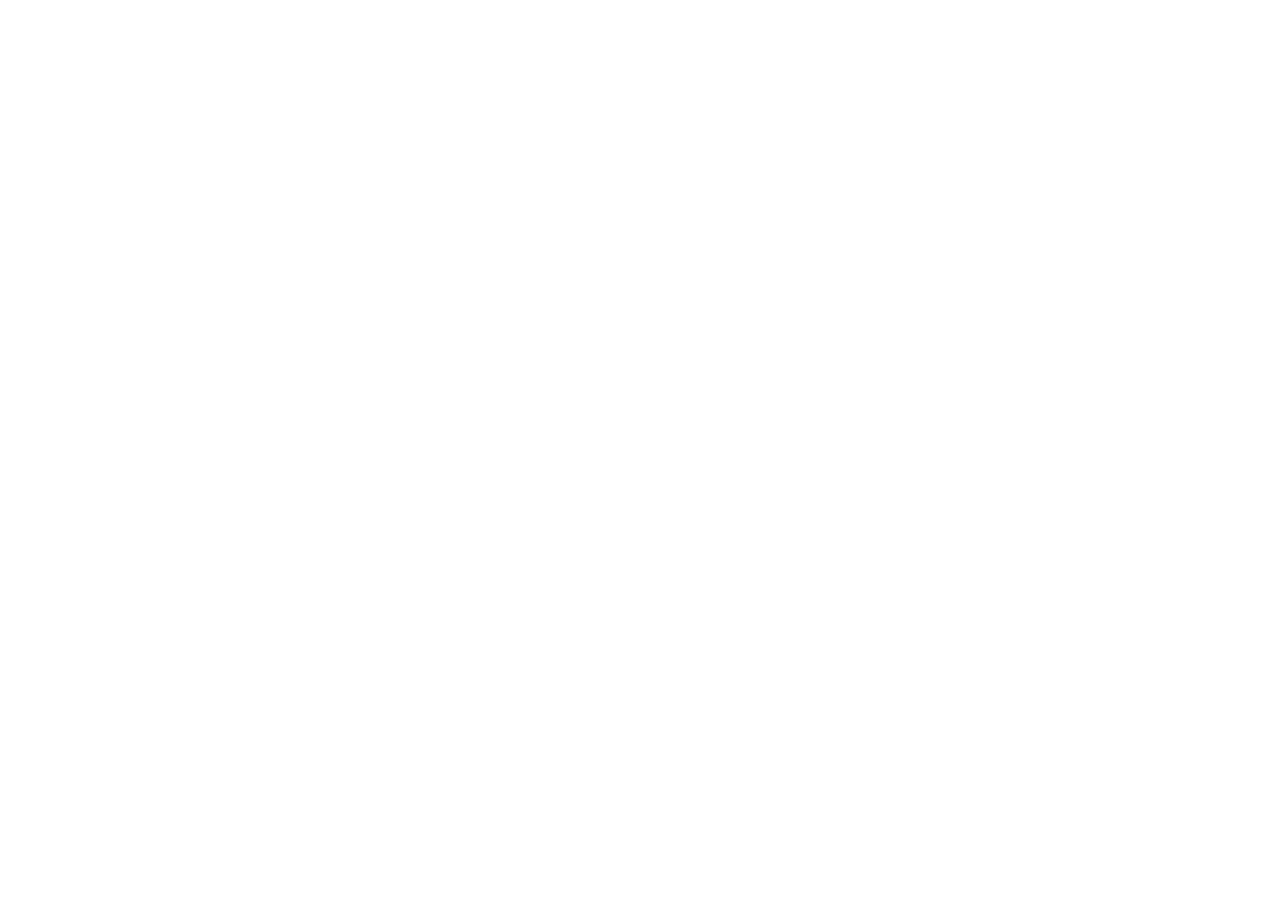
==== login.html @ 6787983a "第一次" ====
<!DOCTYPE html>
<html lang="en">

<head>
    <meta charset="UTF-8">
    <meta name="viewport" content="width=device-width, initial-scale=1.0">
    <title>大事件登录</title>
</head>

<body>

</body>

</html>
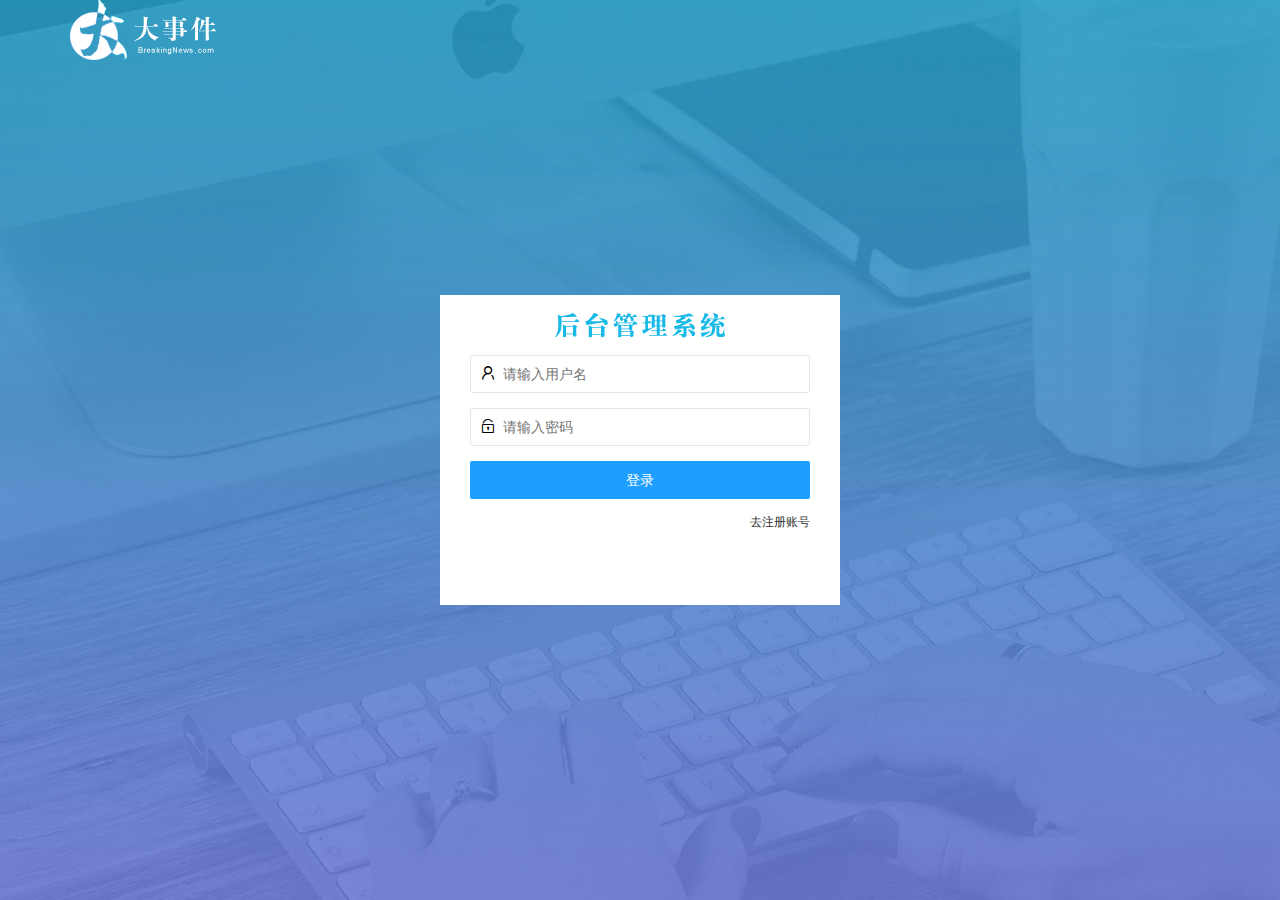
==== commit 17d4b76e: "完成登录注册" ====
--- a/login.html
+++ b/login.html
@@ -4,11 +4,102 @@
 <head>
     <meta charset="UTF-8">
     <meta name="viewport" content="width=device-width, initial-scale=1.0">
-    <title>大事件登录</title>
+    <title>大事件-登录</title>
+    <!-- 导入layui样式 -->
+    <link rel="stylesheet" href="/assets/lib/layui/css/layui.css">
+    <!-- 导入自己的css -->
+    <link rel="stylesheet" href="/assets/css/login.css">
+
 </head>
 
 <body>
+    <!-- 头部logo -->
+    <div class="layui-main">
+        <img src="/assets/images/logo.png" alt="">
+    </div>
 
+    <!-- 登录注册区域 -->
+    <div class="loginAndRegBox">
+
+        <!-- 放入头部背景图 后台管理系统 -->
+        <div class="title-box"></div>
+
+        <!-- 登录 -->
+        <div class="login-box">
+            <!-- 登录表单 -->
+            <form class="layui-form" id="form_login">
+                <!-- 用户名 -->
+                <div class="layui-form-item">
+                    <i class="layui-icon layui-icon-username"></i>
+                    <input type="text" name="username" required lay-verify="required" placeholder="请输入用户名"
+                        autocomplete="off" class="layui-input">
+                </div>
+                <!-- 密码 -->
+                <div class="layui-form-item">
+                    <i class="layui-icon layui-icon-password"></i>
+                    <input type="password" name="password" required lay-verify="required|pwd" placeholder="请输入密码"
+                        autocomplete="off" class="layui-input">
+                </div>
+                <!-- 登录按钮 -->
+                <div class="layui-form-item">
+                    <button class="layui-btn layui-btn-fluid  layui-btn-normal" lay-submit
+                        lay-filter="formDemo">登录</button>
+                </div>
+                <!-- 去注册超链接 -->
+                <div class="layui-form-item links">
+                    <a href="javascript:;" id="link_reg">去注册账号</a>
+                </div>
+            </form>
+            <!-- 登录表单end -->
+
+        </div>
+
+
+        <!-- 注册 -->
+        <div class="reg-box">
+            <!-- 注册表单 -->
+            <form class="layui-form" id="form_reg">
+                <!-- 用户名 -->
+                <div class="layui-form-item">
+                    <i class="layui-icon layui-icon-username"></i>
+                    <input type="text" name="username" required lay-verify="required" placeholder="请输入用户名"
+                        autocomplete="off" class="layui-input">
+                </div>
+                <!-- 密码 -->
+                <div class="layui-form-item">
+                    <i class="layui-icon layui-icon-password"></i>
+                    <input type="password" name="password" required lay-verify="required|pwd" placeholder="请输入密码"
+                        autocomplete="off" class="layui-input">
+                </div>
+                <!-- 确认密码 -->
+                <div class="layui-form-item">
+                    <i class="layui-icon layui-icon-password"></i>
+                    <input type="password" name="repassword" required lay-verify="required|pwd|repwd"
+                        placeholder="请再次输入密码" autocomplete="off" class="layui-input">
+                </div>
+                <!-- 注册按钮 -->
+                <div class="layui-form-item">
+                    <button class="layui-btn layui-btn-fluid  layui-btn-normal" lay-submit
+                        lay-filter="formDemo">注册</button>
+                </div>
+                <!-- 去登录超链接 -->
+                <div class="layui-form-item links">
+                    <a href="javascript:;" id="link_login">去登陆</a>
+
+                </div>
+            </form>
+            <!-- 注册表单end -->
+        </div>
+
+    </div>
+
+
+
+
+    <script src="/assets/lib/layui/layui.all.js"></script>
+    <script src="/assets/lib/jquery.js"></script>
+    <script src="/assets/js/baseAPI.js"></script>
+    <script src="/assets/js/login.js"></script>
 </body>
 
 </html>--- a/assets/lib/layui/css/layui.css
+++ b/assets/lib/layui/css/layui.css
@@ -0,0 +1,2 @@
+/** layui-v2.5.5 MIT License By https://www.layui.com */
+ .layui-inline,img{display:inline-block;vertical-align:middle}h1,h2,h3,h4,h5,h6{font-weight:400}.layui-edge,.layui-header,.layui-inline,.layui-main{position:relative}.layui-body,.layui-edge,.layui-elip{overflow:hidden}.layui-btn,.layui-edge,.layui-inline,img{vertical-align:middle}.layui-btn,.layui-disabled,.layui-icon,.layui-unselect{-moz-user-select:none;-webkit-user-select:none;-ms-user-select:none}.layui-elip,.layui-form-checkbox span,.layui-form-pane .layui-form-label{text-overflow:ellipsis;white-space:nowrap}.layui-breadcrumb,.layui-tree-btnGroup{visibility:hidden}blockquote,body,button,dd,div,dl,dt,form,h1,h2,h3,h4,h5,h6,input,li,ol,p,pre,td,textarea,th,ul{margin:0;padding:0;-webkit-tap-highlight-color:rgba(0,0,0,0)}a:active,a:hover{outline:0}img{border:none}li{list-style:none}table{border-collapse:collapse;border-spacing:0}h4,h5,h6{font-size:100%}button,input,optgroup,option,select,textarea{font-family:inherit;font-size:inherit;font-style:inherit;font-weight:inherit;outline:0}pre{white-space:pre-wrap;white-space:-moz-pre-wrap;white-space:-pre-wrap;white-space:-o-pre-wrap;word-wrap:break-word}body{line-height:24px;font:14px Helvetica Neue,Helvetica,PingFang SC,Tahoma,Arial,sans-serif}hr{height:1px;margin:10px 0;border:0;clear:both}a{color:#333;text-decoration:none}a:hover{color:#777}a cite{font-style:normal;*cursor:pointer}.layui-border-box,.layui-border-box *{box-sizing:border-box}.layui-box,.layui-box *{box-sizing:content-box}.layui-clear{clear:both;*zoom:1}.layui-clear:after{content:'\20';clear:both;*zoom:1;display:block;height:0}.layui-inline{*display:inline;*zoom:1}.layui-edge{display:inline-block;width:0;height:0;border-width:6px;border-style:dashed;border-color:transparent}.layui-edge-top{top:-4px;border-bottom-color:#999;border-bottom-style:solid}.layui-edge-right{border-left-color:#999;border-left-style:solid}.layui-edge-bottom{top:2px;border-top-color:#999;border-top-style:solid}.layui-edge-left{border-right-color:#999;border-right-style:solid}.layui-disabled,.layui-disabled:hover{color:#d2d2d2!important;cursor:not-allowed!important}.layui-circle{border-radius:100%}.layui-show{display:block!important}.layui-hide{display:none!important}@font-face{font-family:layui-icon;src:url(../font/iconfont.eot?v=250);src:url(../font/iconfont.eot?v=250#iefix) format('embedded-opentype'),url(../font/iconfont.woff2?v=250) format('woff2'),url(../font/iconfont.woff?v=250) format('woff'),url(../font/iconfont.ttf?v=250) format('truetype'),url(../font/iconfont.svg?v=250#layui-icon) format('svg')}.layui-icon{font-family:layui-icon!important;font-size:16px;font-style:normal;-webkit-font-smoothing:antialiased;-moz-osx-font-smoothing:grayscale}.layui-icon-reply-fill:before{content:"\e611"}.layui-icon-set-fill:before{content:"\e614"}.layui-icon-menu-fill:before{content:"\e60f"}.layui-icon-search:before{content:"\e615"}.layui-icon-share:before{content:"\e641"}.layui-icon-set-sm:before{content:"\e620"}.layui-icon-engine:before{content:"\e628"}.layui-icon-close:before{content:"\1006"}.layui-icon-close-fill:before{content:"\1007"}.layui-icon-chart-screen:before{content:"\e629"}.layui-icon-star:before{content:"\e600"}.layui-icon-circle-dot:before{content:"\e617"}.layui-icon-chat:before{content:"\e606"}.layui-icon-release:before{content:"\e609"}.layui-icon-list:before{content:"\e60a"}.layui-icon-chart:before{content:"\e62c"}.layui-icon-ok-circle:before{content:"\1005"}.layui-icon-layim-theme:before{content:"\e61b"}.layui-icon-table:before{content:"\e62d"}.layui-icon-right:before{content:"\e602"}.layui-icon-left:before{content:"\e603"}.layui-icon-cart-simple:before{content:"\e698"}.layui-icon-face-cry:before{content:"\e69c"}.layui-icon-face-smile:before{content:"\e6af"}.layui-icon-survey:before{content:"\e6b2"}.layui-icon-tree:before{content:"\e62e"}.layui-icon-upload-circle:before{content:"\e62f"}.layui-icon-add-circle:before{content:"\e61f"}.layui-icon-download-circle:before{content:"\e601"}.layui-icon-templeate-1:before{content:"\e630"}.layui-icon-util:before{content:"\e631"}.layui-icon-face-surprised:before{content:"\e664"}.layui-icon-edit:before{content:"\e642"}.layui-icon-speaker:before{content:"\e645"}.layui-icon-down:before{content:"\e61a"}.layui-icon-file:before{content:"\e621"}.layui-icon-layouts:before{content:"\e632"}.layui-icon-rate-half:before{content:"\e6c9"}.layui-icon-add-circle-fine:before{content:"\e608"}.layui-icon-prev-circle:before{content:"\e633"}.layui-icon-read:before{content:"\e705"}.layui-icon-404:before{content:"\e61c"}.layui-icon-carousel:before{content:"\e634"}.layui-icon-help:before{content:"\e607"}.layui-icon-code-circle:before{content:"\e635"}.layui-icon-water:before{content:"\e636"}.layui-icon-username:before{content:"\e66f"}.layui-icon-find-fill:before{content:"\e670"}.layui-icon-about:before{content:"\e60b"}.layui-icon-location:before{content:"\e715"}.layui-icon-up:before{content:"\e619"}.layui-icon-pause:before{content:"\e651"}.layui-icon-date:before{content:"\e637"}.layui-icon-layim-uploadfile:before{content:"\e61d"}.layui-icon-delete:before{content:"\e640"}.layui-icon-play:before{content:"\e652"}.layui-icon-top:before{content:"\e604"}.layui-icon-friends:before{content:"\e612"}.layui-icon-refresh-3:before{content:"\e9aa"}.layui-icon-ok:before{content:"\e605"}.layui-icon-layer:before{content:"\e638"}.layui-icon-face-smile-fine:before{content:"\e60c"}.layui-icon-dollar:before{content:"\e659"}.layui-icon-group:before{content:"\e613"}.layui-icon-layim-download:before{content:"\e61e"}.layui-icon-picture-fine:before{content:"\e60d"}.layui-icon-link:before{content:"\e64c"}.layui-icon-diamond:before{content:"\e735"}.layui-icon-log:before{content:"\e60e"}.layui-icon-rate-solid:before{content:"\e67a"}.layui-icon-fonts-del:before{content:"\e64f"}.layui-icon-unlink:before{content:"\e64d"}.layui-icon-fonts-clear:before{content:"\e639"}.layui-icon-triangle-r:before{content:"\e623"}.layui-icon-circle:before{content:"\e63f"}.layui-icon-radio:before{content:"\e643"}.layui-icon-align-center:before{content:"\e647"}.layui-icon-align-right:before{content:"\e648"}.layui-icon-align-left:before{content:"\e649"}.layui-icon-loading-1:before{content:"\e63e"}.layui-icon-return:before{content:"\e65c"}.layui-icon-fonts-strong:before{content:"\e62b"}.layui-icon-upload:before{content:"\e67c"}.layui-icon-dialogue:before{content:"\e63a"}.layui-icon-video:before{content:"\e6ed"}.layui-icon-headset:before{content:"\e6fc"}.layui-icon-cellphone-fine:before{content:"\e63b"}.layui-icon-add-1:before{content:"\e654"}.layui-icon-face-smile-b:before{content:"\e650"}.layui-icon-fonts-html:before{content:"\e64b"}.layui-icon-form:before{content:"\e63c"}.layui-icon-cart:before{content:"\e657"}.layui-icon-camera-fill:before{content:"\e65d"}.layui-icon-tabs:before{content:"\e62a"}.layui-icon-fonts-code:before{content:"\e64e"}.layui-icon-fire:before{content:"\e756"}.layui-icon-set:before{content:"\e716"}.layui-icon-fonts-u:before{content:"\e646"}.layui-icon-triangle-d:before{content:"\e625"}.layui-icon-tips:before{content:"\e702"}.layui-icon-picture:before{content:"\e64a"}.layui-icon-more-vertical:before{content:"\e671"}.layui-icon-flag:before{content:"\e66c"}.layui-icon-loading:before{content:"\e63d"}.layui-icon-fonts-i:before{content:"\e644"}.layui-icon-refresh-1:before{content:"\e666"}.layui-icon-rmb:before{content:"\e65e"}.layui-icon-home:before{content:"\e68e"}.layui-icon-user:before{content:"\e770"}.layui-icon-notice:before{content:"\e667"}.layui-icon-login-weibo:before{content:"\e675"}.layui-icon-voice:before{content:"\e688"}.layui-icon-upload-drag:before{content:"\e681"}.layui-icon-login-qq:before{content:"\e676"}.layui-icon-snowflake:before{content:"\e6b1"}.layui-icon-file-b:before{content:"\e655"}.layui-icon-template:before{content:"\e663"}.layui-icon-auz:before{content:"\e672"}.layui-icon-console:before{content:"\e665"}.layui-icon-app:before{content:"\e653"}.layui-icon-prev:before{content:"\e65a"}.layui-icon-website:before{content:"\e7ae"}.layui-icon-next:before{content:"\e65b"}.layui-icon-component:before{content:"\e857"}.layui-icon-more:before{content:"\e65f"}.layui-icon-login-wechat:before{content:"\e677"}.layui-icon-shrink-right:before{content:"\e668"}.layui-icon-spread-left:before{content:"\e66b"}.layui-icon-camera:before{content:"\e660"}.layui-icon-note:before{content:"\e66e"}.layui-icon-refresh:before{content:"\e669"}.layui-icon-female:before{content:"\e661"}.layui-icon-male:before{content:"\e662"}.layui-icon-password:before{content:"\e673"}.layui-icon-senior:before{content:"\e674"}.layui-icon-theme:before{content:"\e66a"}.layui-icon-tread:before{content:"\e6c5"}.layui-icon-praise:before{content:"\e6c6"}.layui-icon-star-fill:before{content:"\e658"}.layui-icon-rate:before{content:"\e67b"}.layui-icon-template-1:before{content:"\e656"}.layui-icon-vercode:before{content:"\e679"}.layui-icon-cellphone:before{content:"\e678"}.layui-icon-screen-full:before{content:"\e622"}.layui-icon-screen-restore:before{content:"\e758"}.layui-icon-cols:before{content:"\e610"}.layui-icon-export:before{content:"\e67d"}.layui-icon-print:before{content:"\e66d"}.layui-icon-slider:before{content:"\e714"}.layui-icon-addition:before{content:"\e624"}.layui-icon-subtraction:before{content:"\e67e"}.layui-icon-service:before{content:"\e626"}.layui-icon-transfer:before{content:"\e691"}.layui-main{width:1140px;margin:0 auto}.layui-header{z-index:1000;height:60px}.layui-header a:hover{transition:all .5s;-webkit-transition:all .5s}.layui-side{position:fixed;left:0;top:0;bottom:0;z-index:999;width:200px;overflow-x:hidden}.layui-side-scroll{position:relative;width:220px;height:100%;overflow-x:hidden}.layui-body{position:absolute;left:200px;right:0;top:0;bottom:0;z-index:998;width:auto;overflow-y:auto;box-sizing:border-box}.layui-layout-body{overflow:hidden}.layui-layout-admin .layui-header{background-color:#23262E}.layui-layout-admin .layui-side{top:60px;width:200px;overflow-x:hidden}.layui-layout-admin .layui-body{position:fixed;top:60px;bottom:44px}.layui-layout-admin .layui-main{width:auto;margin:0 15px}.layui-layout-admin .layui-footer{position:fixed;left:200px;right:0;bottom:0;height:44px;line-height:44px;padding:0 15px;background-color:#eee}.layui-layout-admin .layui-logo{position:absolute;left:0;top:0;width:200px;height:100%;line-height:60px;text-align:center;color:#009688;font-size:16px}.layui-layout-admin .layui-header .layui-nav{background:0 0}.layui-layout-left{position:absolute!important;left:200px;top:0}.layui-layout-right{position:absolute!important;right:0;top:0}.layui-container{position:relative;margin:0 auto;padding:0 15px;box-sizing:border-box}.layui-fluid{position:relative;margin:0 auto;padding:0 15px}.layui-row:after,.layui-row:before{content:'';display:block;clear:both}.layui-col-lg1,.layui-col-lg10,.layui-col-lg11,.layui-col-lg12,.layui-col-lg2,.layui-col-lg3,.layui-col-lg4,.layui-col-lg5,.layui-col-lg6,.layui-col-lg7,.layui-col-lg8,.layui-col-lg9,.layui-col-md1,.layui-col-md10,.layui-col-md11,.layui-col-md12,.layui-col-md2,.layui-col-md3,.layui-col-md4,.layui-col-md5,.layui-col-md6,.layui-col-md7,.layui-col-md8,.layui-col-md9,.layui-col-sm1,.layui-col-sm10,.layui-col-sm11,.layui-col-sm12,.layui-col-sm2,.layui-col-sm3,.layui-col-sm4,.layui-col-sm5,.layui-col-sm6,.layui-col-sm7,.layui-col-sm8,.layui-col-sm9,.layui-col-xs1,.layui-col-xs10,.layui-col-xs11,.layui-col-xs12,.layui-col-xs2,.layui-col-xs3,.layui-col-xs4,.layui-col-xs5,.layui-col-xs6,.layui-col-xs7,.layui-col-xs8,.layui-col-xs9{position:relative;display:block;box-sizing:border-box}.layui-col-xs1,.layui-col-xs10,.layui-col-xs11,.layui-col-xs12,.layui-col-xs2,.layui-col-xs3,.layui-col-xs4,.layui-col-xs5,.layui-col-xs6,.layui-col-xs7,.layui-col-xs8,.layui-col-xs9{float:left}.layui-col-xs1{width:8.33333333%}.layui-col-xs2{width:16.66666667%}.layui-col-xs3{width:25%}.layui-col-xs4{width:33.33333333%}.layui-col-xs5{width:41.66666667%}.layui-col-xs6{width:50%}.layui-col-xs7{width:58.33333333%}.layui-col-xs8{width:66.66666667%}.layui-col-xs9{width:75%}.layui-col-xs10{width:83.33333333%}.layui-col-xs11{width:91.66666667%}.layui-col-xs12{width:100%}.layui-col-xs-offset1{margin-left:8.33333333%}.layui-col-xs-offset2{margin-left:16.66666667%}.layui-col-xs-offset3{margin-left:25%}.layui-col-xs-offset4{margin-left:33.33333333%}.layui-col-xs-offset5{margin-left:41.66666667%}.layui-col-xs-offset6{margin-left:50%}.layui-col-xs-offset7{margin-left:58.33333333%}.layui-col-xs-offset8{margin-left:66.66666667%}.layui-col-xs-offset9{margin-left:75%}.layui-col-xs-offset10{margin-left:83.33333333%}.layui-col-xs-offset11{margin-left:91.66666667%}.layui-col-xs-offset12{margin-left:100%}@media screen and (max-width:768px){.layui-hide-xs{display:none!important}.layui-show-xs-block{display:block!important}.layui-show-xs-inline{display:inline!important}.layui-show-xs-inline-block{display:inline-block!important}}@media screen and (min-width:768px){.layui-container{width:750px}.layui-hide-sm{display:none!important}.layui-show-sm-block{display:block!important}.layui-show-sm-inline{display:inline!important}.layui-show-sm-inline-block{display:inline-block!important}.layui-col-sm1,.layui-col-sm10,.layui-col-sm11,.layui-col-sm12,.layui-col-sm2,.layui-col-sm3,.layui-col-sm4,.layui-col-sm5,.layui-col-sm6,.layui-col-sm7,.layui-col-sm8,.layui-col-sm9{float:left}.layui-col-sm1{width:8.33333333%}.layui-col-sm2{width:16.66666667%}.layui-col-sm3{width:25%}.layui-col-sm4{width:33.33333333%}.layui-col-sm5{width:41.66666667%}.layui-col-sm6{width:50%}.layui-col-sm7{width:58.33333333%}.layui-col-sm8{width:66.66666667%}.layui-col-sm9{width:75%}.layui-col-sm10{width:83.33333333%}.layui-col-sm11{width:91.66666667%}.layui-col-sm12{width:100%}.layui-col-sm-offset1{margin-left:8.33333333%}.layui-col-sm-offset2{margin-left:16.66666667%}.layui-col-sm-offset3{margin-left:25%}.layui-col-sm-offset4{margin-left:33.33333333%}.layui-col-sm-offset5{margin-left:41.66666667%}.layui-col-sm-offset6{margin-left:50%}.layui-col-sm-offset7{margin-left:58.33333333%}.layui-col-sm-offset8{margin-left:66.66666667%}.layui-col-sm-offset9{margin-left:75%}.layui-col-sm-offset10{margin-left:83.33333333%}.layui-col-sm-offset11{margin-left:91.66666667%}.layui-col-sm-offset12{margin-left:100%}}@media screen and (min-width:992px){.layui-container{width:970px}.layui-hide-md{display:none!important}.layui-show-md-block{display:block!important}.layui-show-md-inline{display:inline!important}.layui-show-md-inline-block{display:inline-block!important}.layui-col-md1,.layui-col-md10,.layui-col-md11,.layui-col-md12,.layui-col-md2,.layui-col-md3,.layui-col-md4,.layui-col-md5,.layui-col-md6,.layui-col-md7,.layui-col-md8,.layui-col-md9{float:left}.layui-col-md1{width:8.33333333%}.layui-col-md2{width:16.66666667%}.layui-col-md3{width:25%}.layui-col-md4{width:33.33333333%}.layui-col-md5{width:41.66666667%}.layui-col-md6{width:50%}.layui-col-md7{width:58.33333333%}.layui-col-md8{width:66.66666667%}.layui-col-md9{width:75%}.layui-col-md10{width:83.33333333%}.layui-col-md11{width:91.66666667%}.layui-col-md12{width:100%}.layui-col-md-offset1{margin-left:8.33333333%}.layui-col-md-offset2{margin-left:16.66666667%}.layui-col-md-offset3{margin-left:25%}.layui-col-md-offset4{margin-left:33.33333333%}.layui-col-md-offset5{margin-left:41.66666667%}.layui-col-md-offset6{margin-left:50%}.layui-col-md-offset7{margin-left:58.33333333%}.layui-col-md-offset8{margin-left:66.66666667%}.layui-col-md-offset9{margin-left:75%}.layui-col-md-offset10{margin-left:83.33333333%}.layui-col-md-offset11{margin-left:91.66666667%}.layui-col-md-offset12{margin-left:100%}}@media screen and (min-width:1200px){.layui-container{width:1170px}.layui-hide-lg{display:none!important}.layui-show-lg-block{display:block!important}.layui-show-lg-inline{display:inline!important}.layui-show-lg-inline-block{display:inline-block!important}.layui-col-lg1,.layui-col-lg10,.layui-col-lg11,.layui-col-lg12,.layui-col-lg2,.layui-col-lg3,.layui-col-lg4,.layui-col-lg5,.layui-col-lg6,.layui-col-lg7,.layui-col-lg8,.layui-col-lg9{float:left}.layui-col-lg1{width:8.33333333%}.layui-col-lg2{width:16.66666667%}.layui-col-lg3{width:25%}.layui-col-lg4{width:33.33333333%}.layui-col-lg5{width:41.66666667%}.layui-col-lg6{width:50%}.layui-col-lg7{width:58.33333333%}.layui-col-lg8{width:66.66666667%}.layui-col-lg9{width:75%}.layui-col-lg10{width:83.33333333%}.layui-col-lg11{width:91.66666667%}.layui-col-lg12{width:100%}.layui-col-lg-offset1{margin-left:8.33333333%}.layui-col-lg-offset2{margin-left:16.66666667%}.layui-col-lg-offset3{margin-left:25%}.layui-col-lg-offset4{margin-left:33.33333333%}.layui-col-lg-offset5{margin-left:41.66666667%}.layui-col-lg-offset6{margin-left:50%}.layui-col-lg-offset7{margin-left:58.33333333%}.layui-col-lg-offset8{margin-left:66.66666667%}.layui-col-lg-offset9{margin-left:75%}.layui-col-lg-offset10{margin-left:83.33333333%}.layui-col-lg-offset11{margin-left:91.66666667%}.layui-col-lg-offset12{margin-left:100%}}.layui-col-space1{margin:-.5px}.layui-col-space1>*{padding:.5px}.layui-col-space3{margin:-1.5px}.layui-col-space3>*{padding:1.5px}.layui-col-space5{margin:-2.5px}.layui-col-space5>*{padding:2.5px}.layui-col-space8{margin:-3.5px}.layui-col-space8>*{padding:3.5px}.layui-col-space10{margin:-5px}.layui-col-space10>*{padding:5px}.layui-col-space12{margin:-6px}.layui-col-space12>*{padding:6px}.layui-col-space15{margin:-7.5px}.layui-col-space15>*{padding:7.5px}.layui-col-space18{margin:-9px}.layui-col-space18>*{padding:9px}.layui-col-space20{margin:-10px}.layui-col-space20>*{padding:10px}.layui-col-space22{margin:-11px}.layui-col-space22>*{padding:11px}.layui-col-space25{margin:-12.5px}.layui-col-space25>*{padding:12.5px}.layui-col-space30{margin:-15px}.layui-col-space30>*{padding:15px}.layui-btn,.layui-input,.layui-select,.layui-textarea,.layui-upload-button{outline:0;-webkit-appearance:none;transition:all .3s;-webkit-transition:all .3s;box-sizing:border-box}.layui-elem-quote{margin-bottom:10px;padding:15px;line-height:22px;border-left:5px solid #009688;border-radius:0 2px 2px 0;background-color:#f2f2f2}.layui-quote-nm{border-style:solid;border-width:1px 1px 1px 5px;background:0 0}.layui-elem-field{margin-bottom:10px;padding:0;border-width:1px;border-style:solid}.layui-elem-field legend{margin-left:20px;padding:0 10px;font-size:20px;font-weight:300}.layui-field-title{margin:10px 0 20px;border-width:1px 0 0}.layui-field-box{padding:10px 15px}.layui-field-title .layui-field-box{padding:10px 0}.layui-progress{position:relative;height:6px;border-radius:20px;background-color:#e2e2e2}.layui-progress-bar{position:absolute;left:0;top:0;width:0;max-width:100%;height:6px;border-radius:20px;text-align:right;background-color:#5FB878;transition:all .3s;-webkit-transition:all .3s}.layui-progress-big,.layui-progress-big .layui-progress-bar{height:18px;line-height:18px}.layui-progress-text{position:relative;top:-20px;line-height:18px;font-size:12px;color:#666}.layui-progress-big .layui-progress-text{position:static;padding:0 10px;color:#fff}.layui-collapse{border-width:1px;border-style:solid;border-radius:2px}.layui-colla-content,.layui-colla-item{border-top-width:1px;border-top-style:solid}.layui-colla-item:first-child{border-top:none}.layui-colla-title{position:relative;height:42px;line-height:42px;padding:0 15px 0 35px;color:#333;background-color:#f2f2f2;cursor:pointer;font-size:14px;overflow:hidden}.layui-colla-content{display:none;padding:10px 15px;line-height:22px;color:#666}.layui-colla-icon{position:absolute;left:15px;top:0;font-size:14px}.layui-card{margin-bottom:15px;border-radius:2px;background-color:#fff;box-shadow:0 1px 2px 0 rgba(0,0,0,.05)}.layui-card:last-child{margin-bottom:0}.layui-card-header{position:relative;height:42px;line-height:42px;padding:0 15px;border-bottom:1px solid #f6f6f6;color:#333;border-radius:2px 2px 0 0;font-size:14px}.layui-bg-black,.layui-bg-blue,.layui-bg-cyan,.layui-bg-green,.layui-bg-orange,.layui-bg-red{color:#fff!important}.layui-card-body{position:relative;padding:10px 15px;line-height:24px}.layui-card-body[pad15]{padding:15px}.layui-card-body[pad20]{padding:20px}.layui-card-body .layui-table{margin:5px 0}.layui-card .layui-tab{margin:0}.layui-panel-window{position:relative;padding:15px;border-radius:0;border-top:5px solid #E6E6E6;background-color:#fff}.layui-auxiliar-moving{position:fixed;left:0;right:0;top:0;bottom:0;width:100%;height:100%;background:0 0;z-index:9999999999}.layui-form-label,.layui-form-mid,.layui-form-select,.layui-input-block,.layui-input-inline,.layui-textarea{position:relative}.layui-bg-red{background-color:#FF5722!important}.layui-bg-orange{background-color:#FFB800!important}.layui-bg-green{background-color:#009688!important}.layui-bg-cyan{background-color:#2F4056!important}.layui-bg-blue{background-color:#1E9FFF!important}.layui-bg-black{background-color:#393D49!important}.layui-bg-gray{background-color:#eee!important;color:#666!important}.layui-badge-rim,.layui-colla-content,.layui-colla-item,.layui-collapse,.layui-elem-field,.layui-form-pane .layui-form-item[pane],.layui-form-pane .layui-form-label,.layui-input,.layui-layedit,.layui-layedit-tool,.layui-quote-nm,.layui-select,.layui-tab-bar,.layui-tab-card,.layui-tab-title,.layui-tab-title .layui-this:after,.layui-textarea{border-color:#e6e6e6}.layui-timeline-item:before,hr{background-color:#e6e6e6}.layui-text{line-height:22px;font-size:14px;color:#666}.layui-text h1,.layui-text h2,.layui-text h3{font-weight:500;color:#333}.layui-text h1{font-size:30px}.layui-text h2{font-size:24px}.layui-text h3{font-size:18px}.layui-text a:not(.layui-btn){color:#01AAED}.layui-text a:not(.layui-btn):hover{text-decoration:underline}.layui-text ul{padding:5px 0 5px 15px}.layui-text ul li{margin-top:5px;list-style-type:disc}.layui-text em,.layui-word-aux{color:#999!important;padding:0 5px!important}.layui-btn{display:inline-block;height:38px;line-height:38px;padding:0 18px;background-color:#009688;color:#fff;white-space:nowrap;text-align:center;font-size:14px;border:none;border-radius:2px;cursor:pointer}.layui-btn:hover{opacity:.8;filter:alpha(opacity=80);color:#fff}.layui-btn:active{opacity:1;filter:alpha(opacity=100)}.layui-btn+.layui-btn{margin-left:10px}.layui-btn-container{font-size:0}.layui-btn-container .layui-btn{margin-right:10px;margin-bottom:10px}.layui-btn-container .layui-btn+.layui-btn{margin-left:0}.layui-table .layui-btn-container .layui-btn{margin-bottom:9px}.layui-btn-radius{border-radius:100px}.layui-btn .layui-icon{margin-right:3px;font-size:18px;vertical-align:bottom;vertical-align:middle\9}.layui-btn-primary{border:1px solid #C9C9C9;background-color:#fff;color:#555}.layui-btn-primary:hover{border-color:#009688;color:#333}.layui-btn-normal{background-color:#1E9FFF}.layui-btn-warm{background-color:#FFB800}.layui-btn-danger{background-color:#FF5722}.layui-btn-checked{background-color:#5FB878}.layui-btn-disabled,.layui-btn-disabled:active,.layui-btn-disabled:hover{border:1px solid #e6e6e6;background-color:#FBFBFB;color:#C9C9C9;cursor:not-allowed;opacity:1}.layui-btn-lg{height:44px;line-height:44px;padding:0 25px;font-size:16px}.layui-btn-sm{height:30px;line-height:30px;padding:0 10px;font-size:12px}.layui-btn-sm i{font-size:16px!important}.layui-btn-xs{height:22px;line-height:22px;padding:0 5px;font-size:12px}.layui-btn-xs i{font-size:14px!important}.layui-btn-group{display:inline-block;vertical-align:middle;font-size:0}.layui-btn-group .layui-btn{margin-left:0!important;margin-right:0!important;border-left:1px solid rgba(255,255,255,.5);border-radius:0}.layui-btn-group .layui-btn-primary{border-left:none}.layui-btn-group .layui-btn-primary:hover{border-color:#C9C9C9;color:#009688}.layui-btn-group .layui-btn:first-child{border-left:none;border-radius:2px 0 0 2px}.layui-btn-group .layui-btn-primary:first-child{border-left:1px solid #c9c9c9}.layui-btn-group .layui-btn:last-child{border-radius:0 2px 2px 0}.layui-btn-group .layui-btn+.layui-btn{margin-left:0}.layui-btn-group+.layui-btn-group{margin-left:10px}.layui-btn-fluid{width:100%}.layui-input,.layui-select,.layui-textarea{height:38px;line-height:1.3;line-height:38px\9;border-width:1px;border-style:solid;background-color:#fff;border-radius:2px}.layui-input::-webkit-input-placeholder,.layui-select::-webkit-input-placeholder,.layui-textarea::-webkit-input-placeholder{line-height:1.3}.layui-input,.layui-textarea{display:block;width:100%;padding-left:10px}.layui-input:hover,.layui-textarea:hover{border-color:#D2D2D2!important}.layui-input:focus,.layui-textarea:focus{border-color:#C9C9C9!important}.layui-textarea{min-height:100px;height:auto;line-height:20px;padding:6px 10px;resize:vertical}.layui-select{padding:0 10px}.layui-form input[type=checkbox],.layui-form input[type=radio],.layui-form select{display:none}.layui-form [lay-ignore]{display:initial}.layui-form-item{margin-bottom:15px;clear:both;*zoom:1}.layui-form-item:after{content:'\20';clear:both;*zoom:1;display:block;height:0}.layui-form-label{float:left;display:block;padding:9px 15px;width:80px;font-weight:400;line-height:20px;text-align:right}.layui-form-label-col{display:block;float:none;padding:9px 0;line-height:20px;text-align:left}.layui-form-item .layui-inline{margin-bottom:5px;margin-right:10px}.layui-input-block{margin-left:110px;min-height:36px}.layui-input-inline{display:inline-block;vertical-align:middle}.layui-form-item .layui-input-inline{float:left;width:190px;margin-right:10px}.layui-form-text .layui-input-inline{width:auto}.layui-form-mid{float:left;display:block;padding:9px 0!important;line-height:20px;margin-right:10px}.layui-form-danger+.layui-form-select .layui-input,.layui-form-danger:focus{border-color:#FF5722!important}.layui-form-select .layui-input{padding-right:30px;cursor:pointer}.layui-form-select .layui-edge{position:absolute;right:10px;top:50%;margin-top:-3px;cursor:pointer;border-width:6px;border-top-color:#c2c2c2;border-top-style:solid;transition:all .3s;-webkit-transition:all .3s}.layui-form-select dl{display:none;position:absolute;left:0;top:42px;padding:5px 0;z-index:899;min-width:100%;border:1px solid #d2d2d2;max-height:300px;overflow-y:auto;background-color:#fff;border-radius:2px;box-shadow:0 2px 4px rgba(0,0,0,.12);box-sizing:border-box}.layui-form-select dl dd,.layui-form-select dl dt{padding:0 10px;line-height:36px;white-space:nowrap;overflow:hidden;text-overflow:ellipsis}.layui-form-select dl dt{font-size:12px;color:#999}.layui-form-select dl dd{cursor:pointer}.layui-form-select dl dd:hover{background-color:#f2f2f2;-webkit-transition:.5s all;transition:.5s all}.layui-form-select .layui-select-group dd{padding-left:20px}.layui-form-select dl dd.layui-select-tips{padding-left:10px!important;color:#999}.layui-form-select dl dd.layui-this{background-color:#5FB878;color:#fff}.layui-form-checkbox,.layui-form-select dl dd.layui-disabled{background-color:#fff}.layui-form-selected dl{display:block}.layui-form-checkbox,.layui-form-checkbox *,.layui-form-switch{display:inline-block;vertical-align:middle}.layui-form-selected .layui-edge{margin-top:-9px;-webkit-transform:rotate(180deg);transform:rotate(180deg);margin-top:-3px\9}:root .layui-form-selected .layui-edge{margin-top:-9px\0/IE9}.layui-form-selectup dl{top:auto;bottom:42px}.layui-select-none{margin:5px 0;text-align:center;color:#999}.layui-select-disabled .layui-disabled{border-color:#eee!important}.layui-select-disabled .layui-edge{border-top-color:#d2d2d2}.layui-form-checkbox{position:relative;height:30px;line-height:30px;margin-right:10px;padding-right:30px;cursor:pointer;font-size:0;-webkit-transition:.1s linear;transition:.1s linear;box-sizing:border-box}.layui-form-checkbox span{padding:0 10px;height:100%;font-size:14px;border-radius:2px 0 0 2px;background-color:#d2d2d2;color:#fff;overflow:hidden}.layui-form-checkbox:hover span{background-color:#c2c2c2}.layui-form-checkbox i{position:absolute;right:0;top:0;width:30px;height:28px;border:1px solid #d2d2d2;border-left:none;border-radius:0 2px 2px 0;color:#fff;font-size:20px;text-align:center}.layui-form-checkbox:hover i{border-color:#c2c2c2;color:#c2c2c2}.layui-form-checked,.layui-form-checked:hover{border-color:#5FB878}.layui-form-checked span,.layui-form-checked:hover span{background-color:#5FB878}.layui-form-checked i,.layui-form-checked:hover i{color:#5FB878}.layui-form-item .layui-form-checkbox{margin-top:4px}.layui-form-checkbox[lay-skin=primary]{height:auto!important;line-height:normal!important;min-width:18px;min-height:18px;border:none!important;margin-right:0;padding-left:28px;padding-right:0;background:0 0}.layui-form-checkbox[lay-skin=primary] span{padding-left:0;padding-right:15px;line-height:18px;background:0 0;color:#666}.layui-form-checkbox[lay-skin=primary] i{right:auto;left:0;width:16px;height:16px;line-height:16px;border:1px solid #d2d2d2;font-size:12px;border-radius:2px;background-color:#fff;-webkit-transition:.1s linear;transition:.1s linear}.layui-form-checkbox[lay-skin=primary]:hover i{border-color:#5FB878;color:#fff}.layui-form-checked[lay-skin=primary] i{border-color:#5FB878!important;background-color:#5FB878;color:#fff}.layui-checkbox-disbaled[lay-skin=primary] span{background:0 0!important;color:#c2c2c2}.layui-checkbox-disbaled[lay-skin=primary]:hover i{border-color:#d2d2d2}.layui-form-item .layui-form-checkbox[lay-skin=primary]{margin-top:10px}.layui-form-switch{position:relative;height:22px;line-height:22px;min-width:35px;padding:0 5px;margin-top:8px;border:1px solid #d2d2d2;border-radius:20px;cursor:pointer;background-color:#fff;-webkit-transition:.1s linear;transition:.1s linear}.layui-form-switch i{position:absolute;left:5px;top:3px;width:16px;height:16px;border-radius:20px;background-color:#d2d2d2;-webkit-transition:.1s linear;transition:.1s linear}.layui-form-switch em{position:relative;top:0;width:25px;margin-left:21px;padding:0!important;text-align:center!important;color:#999!important;font-style:normal!important;font-size:12px}.layui-form-onswitch{border-color:#5FB878;background-color:#5FB878}.layui-checkbox-disbaled,.layui-checkbox-disbaled i{border-color:#e2e2e2!important}.layui-form-onswitch i{left:100%;margin-left:-21px;background-color:#fff}.layui-form-onswitch em{margin-left:5px;margin-right:21px;color:#fff!important}.layui-checkbox-disbaled span{background-color:#e2e2e2!important}.layui-checkbox-disbaled:hover i{color:#fff!important}[lay-radio]{display:none}.layui-form-radio,.layui-form-radio *{display:inline-block;vertical-align:middle}.layui-form-radio{line-height:28px;margin:6px 10px 0 0;padding-right:10px;cursor:pointer;font-size:0}.layui-form-radio *{font-size:14px}.layui-form-radio>i{margin-right:8px;font-size:22px;color:#c2c2c2}.layui-form-radio>i:hover,.layui-form-radioed>i{color:#5FB878}.layui-radio-disbaled>i{color:#e2e2e2!important}.layui-form-pane .layui-form-label{width:110px;padding:8px 15px;height:38px;line-height:20px;border-width:1px;border-style:solid;border-radius:2px 0 0 2px;text-align:center;background-color:#FBFBFB;overflow:hidden;box-sizing:border-box}.layui-form-pane .layui-input-inline{margin-left:-1px}.layui-form-pane .layui-input-block{margin-left:110px;left:-1px}.layui-form-pane .layui-input{border-radius:0 2px 2px 0}.layui-form-pane .layui-form-text .layui-form-label{float:none;width:100%;border-radius:2px;box-sizing:border-box;text-align:left}.layui-form-pane .layui-form-text .layui-input-inline{display:block;margin:0;top:-1px;clear:both}.layui-form-pane .layui-form-text .layui-input-block{margin:0;left:0;top:-1px}.layui-form-pane .layui-form-text .layui-textarea{min-height:100px;border-radius:0 0 2px 2px}.layui-form-pane .layui-form-checkbox{margin:4px 0 4px 10px}.layui-form-pane .layui-form-radio,.layui-form-pane .layui-form-switch{margin-top:6px;margin-left:10px}.layui-form-pane .layui-form-item[pane]{position:relative;border-width:1px;border-style:solid}.layui-form-pane .layui-form-item[pane] .layui-form-label{position:absolute;left:0;top:0;height:100%;border-width:0 1px 0 0}.layui-form-pane .layui-form-item[pane] .layui-input-inline{margin-left:110px}@media screen and (max-width:450px){.layui-form-item .layui-form-label{text-overflow:ellipsis;overflow:hidden;white-space:nowrap}.layui-form-item .layui-inline{display:block;margin-right:0;margin-bottom:20px;clear:both}.layui-form-item .layui-inline:after{content:'\20';clear:both;display:block;height:0}.layui-form-item .layui-input-inline{display:block;float:none;left:-3px;width:auto;margin:0 0 10px 112px}.layui-form-item .layui-input-inline+.layui-form-mid{margin-left:110px;top:-5px;padding:0}.layui-form-item .layui-form-checkbox{margin-right:5px;margin-bottom:5px}}.layui-layedit{border-width:1px;border-style:solid;border-radius:2px}.layui-layedit-tool{padding:3px 5px;border-bottom-width:1px;border-bottom-style:solid;font-size:0}.layedit-tool-fixed{position:fixed;top:0;border-top:1px solid #e2e2e2}.layui-layedit-tool .layedit-tool-mid,.layui-layedit-tool .layui-icon{display:inline-block;vertical-align:middle;text-align:center;font-size:14px}.layui-layedit-tool .layui-icon{position:relative;width:32px;height:30px;line-height:30px;margin:3px 5px;color:#777;cursor:pointer;border-radius:2px}.layui-layedit-tool .layui-icon:hover{color:#393D49}.layui-layedit-tool .layui-icon:active{color:#000}.layui-layedit-tool .layedit-tool-active{background-color:#e2e2e2;color:#000}.layui-layedit-tool .layui-disabled,.layui-layedit-tool .layui-disabled:hover{color:#d2d2d2;cursor:not-allowed}.layui-layedit-tool .layedit-tool-mid{width:1px;height:18px;margin:0 10px;background-color:#d2d2d2}.layedit-tool-html{width:50px!important;font-size:30px!important}.layedit-tool-b,.layedit-tool-code,.layedit-tool-help{font-size:16px!important}.layedit-tool-d,.layedit-tool-face,.layedit-tool-image,.layedit-tool-unlink{font-size:18px!important}.layedit-tool-image input{position:absolute;font-size:0;left:0;top:0;width:100%;height:100%;opacity:.01;filter:Alpha(opacity=1);cursor:pointer}.layui-layedit-iframe iframe{display:block;width:100%}#LAY_layedit_code{overflow:hidden}.layui-laypage{display:inline-block;*display:inline;*zoom:1;vertical-align:middle;margin:10px 0;font-size:0}.layui-laypage>a:first-child,.layui-laypage>a:first-child em{border-radius:2px 0 0 2px}.layui-laypage>a:last-child,.layui-laypage>a:last-child em{border-radius:0 2px 2px 0}.layui-laypage>:first-child{margin-left:0!important}.layui-laypage>:last-child{margin-right:0!important}.layui-laypage a,.layui-laypage button,.layui-laypage input,.layui-laypage select,.layui-laypage span{border:1px solid #e2e2e2}.layui-laypage a,.layui-laypage span{display:inline-block;*display:inline;*zoom:1;vertical-align:middle;padding:0 15px;height:28px;line-height:28px;margin:0 -1px 5px 0;background-color:#fff;color:#333;font-size:12px}.layui-flow-more a *,.layui-laypage input,.layui-table-view select[lay-ignore]{display:inline-block}.layui-laypage a:hover{color:#009688}.layui-laypage em{font-style:normal}.layui-laypage .layui-laypage-spr{color:#999;font-weight:700}.layui-laypage a{text-decoration:none}.layui-laypage .layui-laypage-curr{position:relative}.layui-laypage .layui-laypage-curr em{position:relative;color:#fff}.layui-laypage .layui-laypage-curr .layui-laypage-em{position:absolute;left:-1px;top:-1px;padding:1px;width:100%;height:100%;background-color:#009688}.layui-laypage-em{border-radius:2px}.layui-laypage-next em,.layui-laypage-prev em{font-family:Sim sun;font-size:16px}.layui-laypage .layui-laypage-count,.layui-laypage .layui-laypage-limits,.layui-laypage .layui-laypage-refresh,.layui-laypage .layui-laypage-skip{margin-left:10px;margin-right:10px;padding:0;border:none}.layui-laypage .layui-laypage-limits,.layui-laypage .layui-laypage-refresh{vertical-align:top}.layui-laypage .layui-laypage-refresh i{font-size:18px;cursor:pointer}.layui-laypage select{height:22px;padding:3px;border-radius:2px;cursor:pointer}.layui-laypage .layui-laypage-skip{height:30px;line-height:30px;color:#999}.layui-laypage button,.layui-laypage input{height:30px;line-height:30px;border-radius:2px;vertical-align:top;background-color:#fff;box-sizing:border-box}.layui-laypage input{width:40px;margin:0 10px;padding:0 3px;text-align:center}.layui-laypage input:focus,.layui-laypage select:focus{border-color:#009688!important}.layui-laypage button{margin-left:10px;padding:0 10px;cursor:pointer}.layui-table,.layui-table-view{margin:10px 0}.layui-flow-more{margin:10px 0;text-align:center;color:#999;font-size:14px}.layui-flow-more a{height:32px;line-height:32px}.layui-flow-more a *{vertical-align:top}.layui-flow-more a cite{padding:0 20px;border-radius:3px;background-color:#eee;color:#333;font-style:normal}.layui-flow-more a cite:hover{opacity:.8}.layui-flow-more a i{font-size:30px;color:#737383}.layui-table{width:100%;background-color:#fff;color:#666}.layui-table tr{transition:all .3s;-webkit-transition:all .3s}.layui-table th{text-align:left;font-weight:400}.layui-table tbody tr:hover,.layui-table thead tr,.layui-table-click,.layui-table-header,.layui-table-hover,.layui-table-mend,.layui-table-patch,.layui-table-tool,.layui-table-total,.layui-table-total tr,.layui-table[lay-even] tr:nth-child(even){background-color:#f2f2f2}.layui-table td,.layui-table th,.layui-table-col-set,.layui-table-fixed-r,.layui-table-grid-down,.layui-table-header,.layui-table-page,.layui-table-tips-main,.layui-table-tool,.layui-table-total,.layui-table-view,.layui-table[lay-skin=line],.layui-table[lay-skin=row]{border-width:1px;border-style:solid;border-color:#e6e6e6}.layui-table td,.layui-table th{position:relative;padding:9px 15px;min-height:20px;line-height:20px;font-size:14px}.layui-table[lay-skin=line] td,.layui-table[lay-skin=line] th{border-width:0 0 1px}.layui-table[lay-skin=row] td,.layui-table[lay-skin=row] th{border-width:0 1px 0 0}.layui-table[lay-skin=nob] td,.layui-table[lay-skin=nob] th{border:none}.layui-table img{max-width:100px}.layui-table[lay-size=lg] td,.layui-table[lay-size=lg] th{padding:15px 30px}.layui-table-view .layui-table[lay-size=lg] .layui-table-cell{height:40px;line-height:40px}.layui-table[lay-size=sm] td,.layui-table[lay-size=sm] th{font-size:12px;padding:5px 10px}.layui-table-view .layui-table[lay-size=sm] .layui-table-cell{height:20px;line-height:20px}.layui-table[lay-data]{display:none}.layui-table-box{position:relative;overflow:hidden}.layui-table-view .layui-table{position:relative;width:auto;margin:0}.layui-table-view .layui-table[lay-skin=line]{border-width:0 1px 0 0}.layui-table-view .layui-table[lay-skin=row]{border-width:0 0 1px}.layui-table-view .layui-table td,.layui-table-view .layui-table th{padding:5px 0;border-top:none;border-left:none}.layui-table-view .layui-table th.layui-unselect .layui-table-cell span{cursor:pointer}.layui-table-view .layui-table td{cursor:default}.layui-table-view .layui-table td[data-edit=text]{cursor:text}.layui-table-view .layui-form-checkbox[lay-skin=primary] i{width:18px;height:18px}.layui-table-view .layui-form-radio{line-height:0;padding:0}.layui-table-view .layui-form-radio>i{margin:0;font-size:20px}.layui-table-init{position:absolute;left:0;top:0;width:100%;height:100%;text-align:center;z-index:110}.layui-table-init .layui-icon{position:absolute;left:50%;top:50%;margin:-15px 0 0 -15px;font-size:30px;color:#c2c2c2}.layui-table-header{border-width:0 0 1px;overflow:hidden}.layui-table-header .layui-table{margin-bottom:-1px}.layui-table-tool .layui-inline[lay-event]{position:relative;width:26px;height:26px;padding:5px;line-height:16px;margin-right:10px;text-align:center;color:#333;border:1px solid #ccc;cursor:pointer;-webkit-transition:.5s all;transition:.5s all}.layui-table-tool .layui-inline[lay-event]:hover{border:1px solid #999}.layui-table-tool-temp{padding-right:120px}.layui-table-tool-self{position:absolute;right:17px;top:10px}.layui-table-tool .layui-table-tool-self .layui-inline[lay-event]{margin:0 0 0 10px}.layui-table-tool-panel{position:absolute;top:29px;left:-1px;padding:5px 0;min-width:150px;min-height:40px;border:1px solid #d2d2d2;text-align:left;overflow-y:auto;background-color:#fff;box-shadow:0 2px 4px rgba(0,0,0,.12)}.layui-table-cell,.layui-table-tool-panel li{overflow:hidden;text-overflow:ellipsis;white-space:nowrap}.layui-table-tool-panel li{padding:0 10px;line-height:30px;-webkit-transition:.5s all;transition:.5s all}.layui-table-tool-panel li .layui-form-checkbox[lay-skin=primary]{width:100%;padding-left:28px}.layui-table-tool-panel li:hover{background-color:#f2f2f2}.layui-table-tool-panel li .layui-form-checkbox[lay-skin=primary] i{position:absolute;left:0;top:0}.layui-table-tool-panel li .layui-form-checkbox[lay-skin=primary] span{padding:0}.layui-table-tool .layui-table-tool-self .layui-table-tool-panel{left:auto;right:-1px}.layui-table-col-set{position:absolute;right:0;top:0;width:20px;height:100%;border-width:0 0 0 1px;background-color:#fff}.layui-table-sort{width:10px;height:20px;margin-left:5px;cursor:pointer!important}.layui-table-sort .layui-edge{position:absolute;left:5px;border-width:5px}.layui-table-sort .layui-table-sort-asc{top:3px;border-top:none;border-bottom-style:solid;border-bottom-color:#b2b2b2}.layui-table-sort .layui-table-sort-asc:hover{border-bottom-color:#666}.layui-table-sort .layui-table-sort-desc{bottom:5px;border-bottom:none;border-top-style:solid;border-top-color:#b2b2b2}.layui-table-sort .layui-table-sort-desc:hover{border-top-color:#666}.layui-table-sort[lay-sort=asc] .layui-table-sort-asc{border-bottom-color:#000}.layui-table-sort[lay-sort=desc] .layui-table-sort-desc{border-top-color:#000}.layui-table-cell{height:28px;line-height:28px;padding:0 15px;position:relative;box-sizing:border-box}.layui-table-cell .layui-form-checkbox[lay-skin=primary]{top:-1px;padding:0}.layui-table-cell .layui-table-link{color:#01AAED}.laytable-cell-checkbox,.laytable-cell-numbers,.laytable-cell-radio,.laytable-cell-space{padding:0;text-align:center}.layui-table-body{position:relative;overflow:auto;margin-right:-1px;margin-bottom:-1px}.layui-table-body .layui-none{line-height:26px;padding:15px;text-align:center;color:#999}.layui-table-fixed{position:absolute;left:0;top:0;z-index:101}.layui-table-fixed .layui-table-body{overflow:hidden}.layui-table-fixed-l{box-shadow:0 -1px 8px rgba(0,0,0,.08)}.layui-table-fixed-r{left:auto;right:-1px;border-width:0 0 0 1px;box-shadow:-1px 0 8px rgba(0,0,0,.08)}.layui-table-fixed-r .layui-table-header{position:relative;overflow:visible}.layui-table-mend{position:absolute;right:-49px;top:0;height:100%;width:50px}.layui-table-tool{position:relative;z-index:890;width:100%;min-height:50px;line-height:30px;padding:10px 15px;border-width:0 0 1px}.layui-table-tool .layui-btn-container{margin-bottom:-10px}.layui-table-page,.layui-table-total{border-width:1px 0 0;margin-bottom:-1px;overflow:hidden}.layui-table-page{position:relative;width:100%;padding:7px 7px 0;height:41px;font-size:12px;white-space:nowrap}.layui-table-page>div{height:26px}.layui-table-page .layui-laypage{margin:0}.layui-table-page .layui-laypage a,.layui-table-page .layui-laypage span{height:26px;line-height:26px;margin-bottom:10px;border:none;background:0 0}.layui-table-page .layui-laypage a,.layui-table-page .layui-laypage span.layui-laypage-curr{padding:0 12px}.layui-table-page .layui-laypage span{margin-left:0;padding:0}.layui-table-page .layui-laypage .layui-laypage-prev{margin-left:-7px!important}.layui-table-page .layui-laypage .layui-laypage-curr .layui-laypage-em{left:0;top:0;padding:0}.layui-table-page .layui-laypage button,.layui-table-page .layui-laypage input{height:26px;line-height:26px}.layui-table-page .layui-laypage input{width:40px}.layui-table-page .layui-laypage button{padding:0 10px}.layui-table-page select{height:18px}.layui-table-patch .layui-table-cell{padding:0;width:30px}.layui-table-edit{position:absolute;left:0;top:0;width:100%;height:100%;padding:0 14px 1px;border-radius:0;box-shadow:1px 1px 20px rgba(0,0,0,.15)}.layui-table-edit:focus{border-color:#5FB878!important}select.layui-table-edit{padding:0 0 0 10px;border-color:#C9C9C9}.layui-table-view .layui-form-checkbox,.layui-table-view .layui-form-radio,.layui-table-view .layui-form-switch{top:0;margin:0;box-sizing:content-box}.layui-table-view .layui-form-checkbox{top:-1px;height:26px;line-height:26px}.layui-table-view .layui-form-checkbox i{height:26px}.layui-table-grid .layui-table-cell{overflow:visible}.layui-table-grid-down{position:absolute;top:0;right:0;width:26px;height:100%;padding:5px 0;border-width:0 0 0 1px;text-align:center;background-color:#fff;color:#999;cursor:pointer}.layui-table-grid-down .layui-icon{position:absolute;top:50%;left:50%;margin:-8px 0 0 -8px}.layui-table-grid-down:hover{background-color:#fbfbfb}body .layui-table-tips .layui-layer-content{background:0 0;padding:0;box-shadow:0 1px 6px rgba(0,0,0,.12)}.layui-table-tips-main{margin:-44px 0 0 -1px;max-height:150px;padding:8px 15px;font-size:14px;overflow-y:scroll;background-color:#fff;color:#666}.layui-table-tips-c{position:absolute;right:-3px;top:-13px;width:20px;height:20px;padding:3px;cursor:pointer;background-color:#666;border-radius:50%;color:#fff}.layui-table-tips-c:hover{background-color:#777}.layui-table-tips-c:before{position:relative;right:-2px}.layui-upload-file{display:none!important;opacity:.01;filter:Alpha(opacity=1)}.layui-upload-drag,.layui-upload-form,.layui-upload-wrap{display:inline-block}.layui-upload-list{margin:10px 0}.layui-upload-choose{padding:0 10px;color:#999}.layui-upload-drag{position:relative;padding:30px;border:1px dashed #e2e2e2;background-color:#fff;text-align:center;cursor:pointer;color:#999}.layui-upload-drag .layui-icon{font-size:50px;color:#009688}.layui-upload-drag[lay-over]{border-color:#009688}.layui-upload-iframe{position:absolute;width:0;height:0;border:0;visibility:hidden}.layui-upload-wrap{position:relative;vertical-align:middle}.layui-upload-wrap .layui-upload-file{display:block!important;position:absolute;left:0;top:0;z-index:10;font-size:100px;width:100%;height:100%;opacity:.01;filter:Alpha(opacity=1);cursor:pointer}.layui-transfer-active,.layui-transfer-box{display:inline-block;vertical-align:middle}.layui-transfer-box,.layui-transfer-header,.layui-transfer-search{border-width:0;border-style:solid;border-color:#e6e6e6}.layui-transfer-box{position:relative;border-width:1px;width:200px;height:360px;border-radius:2px;background-color:#fff}.layui-transfer-box .layui-form-checkbox{width:100%;margin:0!important}.layui-transfer-header{height:38px;line-height:38px;padding:0 10px;border-bottom-width:1px}.layui-transfer-search{position:relative;padding:10px;border-bottom-width:1px}.layui-transfer-search .layui-input{height:32px;padding-left:30px;font-size:12px}.layui-transfer-search .layui-icon-search{position:absolute;left:20px;top:50%;margin-top:-8px;color:#666}.layui-transfer-active{margin:0 15px}.layui-transfer-active .layui-btn{display:block;margin:0;padding:0 15px;background-color:#5FB878;border-color:#5FB878;color:#fff}.layui-transfer-active .layui-btn-disabled{background-color:#FBFBFB;border-color:#e6e6e6;color:#C9C9C9}.layui-transfer-active .layui-btn:first-child{margin-bottom:15px}.layui-transfer-active .layui-btn .layui-icon{margin:0;font-size:14px!important}.layui-transfer-data{padding:5px 0;overflow:auto}.layui-transfer-data li{height:32px;line-height:32px;padding:0 10px}.layui-transfer-data li:hover{background-color:#f2f2f2;transition:.5s all}.layui-transfer-data .layui-none{padding:15px 10px;text-align:center;color:#999}.layui-nav{position:relative;padding:0 20px;background-color:#393D49;color:#fff;border-radius:2px;font-size:0;box-sizing:border-box}.layui-nav *{font-size:14px}.layui-nav .layui-nav-item{position:relative;display:inline-block;*display:inline;*zoom:1;vertical-align:middle;line-height:60px}.layui-nav .layui-nav-item a{display:block;padding:0 20px;color:#fff;color:rgba(255,255,255,.7);transition:all .3s;-webkit-transition:all .3s}.layui-nav .layui-this:after,.layui-nav-bar,.layui-nav-tree .layui-nav-itemed:after{position:absolute;left:0;top:0;width:0;height:5px;background-color:#5FB878;transition:all .2s;-webkit-transition:all .2s}.layui-nav-bar{z-index:1000}.layui-nav .layui-nav-item a:hover,.layui-nav .layui-this a{color:#fff}.layui-nav .layui-this:after{content:'';top:auto;bottom:0;width:100%}.layui-nav-img{width:30px;height:30px;margin-right:10px;border-radius:50%}.layui-nav .layui-nav-more{content:'';width:0;height:0;border-style:solid dashed dashed;border-color:#fff transparent transparent;overflow:hidden;cursor:pointer;transition:all .2s;-webkit-transition:all .2s;position:absolute;top:50%;right:3px;margin-top:-3px;border-width:6px;border-top-color:rgba(255,255,255,.7)}.layui-nav .layui-nav-mored,.layui-nav-itemed>a .layui-nav-more{margin-top:-9px;border-style:dashed dashed solid;border-color:transparent transparent #fff}.layui-nav-child{display:none;position:absolute;left:0;top:65px;min-width:100%;line-height:36px;padding:5px 0;box-shadow:0 2px 4px rgba(0,0,0,.12);border:1px solid #d2d2d2;background-color:#fff;z-index:100;border-radius:2px;white-space:nowrap}.layui-nav .layui-nav-child a{color:#333}.layui-nav .layui-nav-child a:hover{background-color:#f2f2f2;color:#000}.layui-nav-child dd{position:relative}.layui-nav .layui-nav-child dd.layui-this a,.layui-nav-child dd.layui-this{background-color:#5FB878;color:#fff}.layui-nav-child dd.layui-this:after{display:none}.layui-nav-tree{width:200px;padding:0}.layui-nav-tree .layui-nav-item{display:block;width:100%;line-height:45px}.layui-nav-tree .layui-nav-item a{position:relative;height:45px;line-height:45px;text-overflow:ellipsis;overflow:hidden;white-space:nowrap}.layui-nav-tree .layui-nav-item a:hover{background-color:#4E5465}.layui-nav-tree .layui-nav-bar{width:5px;height:0;background-color:#009688}.layui-nav-tree .layui-nav-child dd.layui-this,.layui-nav-tree .layui-nav-child dd.layui-this a,.layui-nav-tree .layui-this,.layui-nav-tree .layui-this>a,.layui-nav-tree .layui-this>a:hover{background-color:#009688;color:#fff}.layui-nav-tree .layui-this:after{display:none}.layui-nav-itemed>a,.layui-nav-tree .layui-nav-title a,.layui-nav-tree .layui-nav-title a:hover{color:#fff!important}.layui-nav-tree .layui-nav-child{position:relative;z-index:0;top:0;border:none;box-shadow:none}.layui-nav-tree .layui-nav-child a{height:40px;line-height:40px;color:#fff;color:rgba(255,255,255,.7)}.layui-nav-tree .layui-nav-child,.layui-nav-tree .layui-nav-child a:hover{background:0 0;color:#fff}.layui-nav-tree .layui-nav-more{right:10px}.layui-nav-itemed>.layui-nav-child{display:block;padding:0;background-color:rgba(0,0,0,.3)!important}.layui-nav-itemed>.layui-nav-child>.layui-this>.layui-nav-child{display:block}.layui-nav-side{position:fixed;top:0;bottom:0;left:0;overflow-x:hidden;z-index:999}.layui-bg-blue .layui-nav-bar,.layui-bg-blue .layui-nav-itemed:after,.layui-bg-blue .layui-this:after{background-color:#93D1FF}.layui-bg-blue .layui-nav-child dd.layui-this{background-color:#1E9FFF}.layui-bg-blue .layui-nav-itemed>a,.layui-nav-tree.layui-bg-blue .layui-nav-title a,.layui-nav-tree.layui-bg-blue .layui-nav-title a:hover{background-color:#007DDB!important}.layui-breadcrumb{font-size:0}.layui-breadcrumb>*{font-size:14px}.layui-breadcrumb a{color:#999!important}.layui-breadcrumb a:hover{color:#5FB878!important}.layui-breadcrumb a cite{color:#666;font-style:normal}.layui-breadcrumb span[lay-separator]{margin:0 10px;color:#999}.layui-tab{margin:10px 0;text-align:left!important}.layui-tab[overflow]>.layui-tab-title{overflow:hidden}.layui-tab-title{position:relative;left:0;height:40px;white-space:nowrap;font-size:0;border-bottom-width:1px;border-bottom-style:solid;transition:all .2s;-webkit-transition:all .2s}.layui-tab-title li{display:inline-block;*display:inline;*zoom:1;vertical-align:middle;font-size:14px;transition:all .2s;-webkit-transition:all .2s;position:relative;line-height:40px;min-width:65px;padding:0 15px;text-align:center;cursor:pointer}.layui-tab-title li a{display:block}.layui-tab-title .layui-this{color:#000}.layui-tab-title .layui-this:after{position:absolute;left:0;top:0;content:'';width:100%;height:41px;border-width:1px;border-style:solid;border-bottom-color:#fff;border-radius:2px 2px 0 0;box-sizing:border-box;pointer-events:none}.layui-tab-bar{position:absolute;right:0;top:0;z-index:10;width:30px;height:39px;line-height:39px;border-width:1px;border-style:solid;border-radius:2px;text-align:center;background-color:#fff;cursor:pointer}.layui-tab-bar .layui-icon{position:relative;display:inline-block;top:3px;transition:all .3s;-webkit-transition:all .3s}.layui-tab-item{display:none}.layui-tab-more{padding-right:30px;height:auto!important;white-space:normal!important}.layui-tab-more li.layui-this:after{border-bottom-color:#e2e2e2;border-radius:2px}.layui-tab-more .layui-tab-bar .layui-icon{top:-2px;top:3px\9;-webkit-transform:rotate(180deg);transform:rotate(180deg)}:root .layui-tab-more .layui-tab-bar .layui-icon{top:-2px\0/IE9}.layui-tab-content{padding:10px}.layui-tab-title li .layui-tab-close{position:relative;display:inline-block;width:18px;height:18px;line-height:20px;margin-left:8px;top:1px;text-align:center;font-size:14px;color:#c2c2c2;transition:all .2s;-webkit-transition:all .2s}.layui-tab-title li .layui-tab-close:hover{border-radius:2px;background-color:#FF5722;color:#fff}.layui-tab-brief>.layui-tab-title .layui-this{color:#009688}.layui-tab-brief>.layui-tab-more li.layui-this:after,.layui-tab-brief>.layui-tab-title .layui-this:after{border:none;border-radius:0;border-bottom:2px solid #5FB878}.layui-tab-brief[overflow]>.layui-tab-title .layui-this:after{top:-1px}.layui-tab-card{border-width:1px;border-style:solid;border-radius:2px;box-shadow:0 2px 5px 0 rgba(0,0,0,.1)}.layui-tab-card>.layui-tab-title{background-color:#f2f2f2}.layui-tab-card>.layui-tab-title li{margin-right:-1px;margin-left:-1px}.layui-tab-card>.layui-tab-title .layui-this{background-color:#fff}.layui-tab-card>.layui-tab-title .layui-this:after{border-top:none;border-width:1px;border-bottom-color:#fff}.layui-tab-card>.layui-tab-title .layui-tab-bar{height:40px;line-height:40px;border-radius:0;border-top:none;border-right:none}.layui-tab-card>.layui-tab-more .layui-this{background:0 0;color:#5FB878}.layui-tab-card>.layui-tab-more .layui-this:after{border:none}.layui-timeline{padding-left:5px}.layui-timeline-item{position:relative;padding-bottom:20px}.layui-timeline-axis{position:absolute;left:-5px;top:0;z-index:10;width:20px;height:20px;line-height:20px;background-color:#fff;color:#5FB878;border-radius:50%;text-align:center;cursor:pointer}.layui-timeline-axis:hover{color:#FF5722}.layui-timeline-item:before{content:'';position:absolute;left:5px;top:0;z-index:0;width:1px;height:100%}.layui-timeline-item:last-child:before{display:none}.layui-timeline-item:first-child:before{display:block}.layui-timeline-content{padding-left:25px}.layui-timeline-title{position:relative;margin-bottom:10px}.layui-badge,.layui-badge-dot,.layui-badge-rim{position:relative;display:inline-block;padding:0 6px;font-size:12px;text-align:center;background-color:#FF5722;color:#fff;border-radius:2px}.layui-badge{height:18px;line-height:18px}.layui-badge-dot{width:8px;height:8px;padding:0;border-radius:50%}.layui-badge-rim{height:18px;line-height:18px;border-width:1px;border-style:solid;background-color:#fff;color:#666}.layui-btn .layui-badge,.layui-btn .layui-badge-dot{margin-left:5px}.layui-nav .layui-badge,.layui-nav .layui-badge-dot{position:absolute;top:50%;margin:-8px 6px 0}.layui-tab-title .layui-badge,.layui-tab-title .layui-badge-dot{left:5px;top:-2px}.layui-carousel{position:relative;left:0;top:0;background-color:#f8f8f8}.layui-carousel>[carousel-item]{position:relative;width:100%;height:100%;overflow:hidden}.layui-carousel>[carousel-item]:before{position:absolute;content:'\e63d';left:50%;top:50%;width:100px;line-height:20px;margin:-10px 0 0 -50px;text-align:center;color:#c2c2c2;font-family:layui-icon!important;font-size:30px;font-style:normal;-webkit-font-smoothing:antialiased;-moz-osx-font-smoothing:grayscale}.layui-carousel>[carousel-item]>*{display:none;position:absolute;left:0;top:0;width:100%;height:100%;background-color:#f8f8f8;transition-duration:.3s;-webkit-transition-duration:.3s}.layui-carousel-updown>*{-webkit-transition:.3s ease-in-out up;transition:.3s ease-in-out up}.layui-carousel-arrow{display:none\9;opacity:0;position:absolute;left:10px;top:50%;margin-top:-18px;width:36px;height:36px;line-height:36px;text-align:center;font-size:20px;border:0;border-radius:50%;background-color:rgba(0,0,0,.2);color:#fff;-webkit-transition-duration:.3s;transition-duration:.3s;cursor:pointer}.layui-carousel-arrow[lay-type=add]{left:auto!important;right:10px}.layui-carousel:hover .layui-carousel-arrow[lay-type=add],.layui-carousel[lay-arrow=always] .layui-carousel-arrow[lay-type=add]{right:20px}.layui-carousel[lay-arrow=always] .layui-carousel-arrow{opacity:1;left:20px}.layui-carousel[lay-arrow=none] .layui-carousel-arrow{display:none}.layui-carousel-arrow:hover,.layui-carousel-ind ul:hover{background-color:rgba(0,0,0,.35)}.layui-carousel:hover .layui-carousel-arrow{display:block\9;opacity:1;left:20px}.layui-carousel-ind{position:relative;top:-35px;width:100%;line-height:0!important;text-align:center;font-size:0}.layui-carousel[lay-indicator=outside]{margin-bottom:30px}.layui-carousel[lay-indicator=outside] .layui-carousel-ind{top:10px}.layui-carousel[lay-indicator=outside] .layui-carousel-ind ul{background-color:rgba(0,0,0,.5)}.layui-carousel[lay-indicator=none] .layui-carousel-ind{display:none}.layui-carousel-ind ul{display:inline-block;padding:5px;background-color:rgba(0,0,0,.2);border-radius:10px;-webkit-transition-duration:.3s;transition-duration:.3s}.layui-carousel-ind li{display:inline-block;width:10px;height:10px;margin:0 3px;font-size:14px;background-color:#e2e2e2;background-color:rgba(255,255,255,.5);border-radius:50%;cursor:pointer;-webkit-transition-duration:.3s;transition-duration:.3s}.layui-carousel-ind li:hover{background-color:rgba(255,255,255,.7)}.layui-carousel-ind li.layui-this{background-color:#fff}.layui-carousel>[carousel-item]>.layui-carousel-next,.layui-carousel>[carousel-item]>.layui-carousel-prev,.layui-carousel>[carousel-item]>.layui-this{display:block}.layui-carousel>[carousel-item]>.layui-this{left:0}.layui-carousel>[carousel-item]>.layui-carousel-prev{left:-100%}.layui-carousel>[carousel-item]>.layui-carousel-next{left:100%}.layui-carousel>[carousel-item]>.layui-carousel-next.layui-carousel-left,.layui-carousel>[carousel-item]>.layui-carousel-prev.layui-carousel-right{left:0}.layui-carousel>[carousel-item]>.layui-this.layui-carousel-left{left:-100%}.layui-carousel>[carousel-item]>.layui-this.layui-carousel-right{left:100%}.layui-carousel[lay-anim=updown] .layui-carousel-arrow{left:50%!important;top:20px;margin:0 0 0 -18px}.layui-carousel[lay-anim=updown]>[carousel-item]>*,.layui-carousel[lay-anim=fade]>[carousel-item]>*{left:0!important}.layui-carousel[lay-anim=updown] .layui-carousel-arrow[lay-type=add]{top:auto!important;bottom:20px}.layui-carousel[lay-anim=updown] .layui-carousel-ind{position:absolute;top:50%;right:20px;width:auto;height:auto}.layui-carousel[lay-anim=updown] .layui-carousel-ind ul{padding:3px 5px}.layui-carousel[lay-anim=updown] .layui-carousel-ind li{display:block;margin:6px 0}.layui-carousel[lay-anim=updown]>[carousel-item]>.layui-this{top:0}.layui-carousel[lay-anim=updown]>[carousel-item]>.layui-carousel-prev{top:-100%}.layui-carousel[lay-anim=updown]>[carousel-item]>.layui-carousel-next{top:100%}.layui-carousel[lay-anim=updown]>[carousel-item]>.layui-carousel-next.layui-carousel-left,.layui-carousel[lay-anim=updown]>[carousel-item]>.layui-carousel-prev.layui-carousel-right{top:0}.layui-carousel[lay-anim=updown]>[carousel-item]>.layui-this.layui-carousel-left{top:-100%}.layui-carousel[lay-anim=updown]>[carousel-item]>.layui-this.layui-carousel-right{top:100%}.layui-carousel[lay-anim=fade]>[carousel-item]>.layui-carousel-next,.layui-carousel[lay-anim=fade]>[carousel-item]>.layui-carousel-prev{opacity:0}.layui-carousel[lay-anim=fade]>[carousel-item]>.layui-carousel-next.layui-carousel-left,.layui-carousel[lay-anim=fade]>[carousel-item]>.layui-carousel-prev.layui-carousel-right{opacity:1}.layui-carousel[lay-anim=fade]>[carousel-item]>.layui-this.layui-carousel-left,.layui-carousel[lay-anim=fade]>[carousel-item]>.layui-this.layui-carousel-right{opacity:0}.layui-fixbar{position:fixed;right:15px;bottom:15px;z-index:999999}.layui-fixbar li{width:50px;height:50px;line-height:50px;margin-bottom:1px;text-align:center;cursor:pointer;font-size:30px;background-color:#9F9F9F;color:#fff;border-radius:2px;opacity:.95}.layui-fixbar li:hover{opacity:.85}.layui-fixbar li:active{opacity:1}.layui-fixbar .layui-fixbar-top{display:none;font-size:40px}body .layui-util-face{border:none;background:0 0}body .layui-util-face .layui-layer-content{padding:0;background-color:#fff;color:#666;box-shadow:none}.layui-util-face .layui-layer-TipsG{display:none}.layui-util-face ul{position:relative;width:372px;padding:10px;border:1px solid #D9D9D9;background-color:#fff;box-shadow:0 0 20px rgba(0,0,0,.2)}.layui-util-face ul li{cursor:pointer;float:left;border:1px solid #e8e8e8;height:22px;width:26px;overflow:hidden;margin:-1px 0 0 -1px;padding:4px 2px;text-align:center}.layui-util-face ul li:hover{position:relative;z-index:2;border:1px solid #eb7350;background:#fff9ec}.layui-code{position:relative;margin:10px 0;padding:15px;line-height:20px;border:1px solid #ddd;border-left-width:6px;background-color:#F2F2F2;color:#333;font-family:Courier New;font-size:12px}.layui-rate,.layui-rate *{display:inline-block;vertical-align:middle}.layui-rate{padding:10px 5px 10px 0;font-size:0}.layui-rate li i.layui-icon{font-size:20px;color:#FFB800;margin-right:5px;transition:all .3s;-webkit-transition:all .3s}.layui-rate li i:hover{cursor:pointer;transform:scale(1.12);-webkit-transform:scale(1.12)}.layui-rate[readonly] li i:hover{cursor:default;transform:scale(1)}.layui-colorpicker{width:26px;height:26px;border:1px solid #e6e6e6;padding:5px;border-radius:2px;line-height:24px;display:inline-block;cursor:pointer;transition:all .3s;-webkit-transition:all .3s}.layui-colorpicker:hover{border-color:#d2d2d2}.layui-colorpicker.layui-colorpicker-lg{width:34px;height:34px;line-height:32px}.layui-colorpicker.layui-colorpicker-sm{width:24px;height:24px;line-height:22px}.layui-colorpicker.layui-colorpicker-xs{width:22px;height:22px;line-height:20px}.layui-colorpicker-trigger-bgcolor{display:block;background:url([data-uri]);border-radius:2px}.layui-colorpicker-trigger-span{display:block;height:100%;box-sizing:border-box;border:1px solid rgba(0,0,0,.15);border-radius:2px;text-align:center}.layui-colorpicker-trigger-i{display:inline-block;color:#FFF;font-size:12px}.layui-colorpicker-trigger-i.layui-icon-close{color:#999}.layui-colorpicker-main{position:absolute;z-index:66666666;width:280px;padding:7px;background:#FFF;border:1px solid #d2d2d2;border-radius:2px;box-shadow:0 2px 4px rgba(0,0,0,.12)}.layui-colorpicker-main-wrapper{height:180px;position:relative}.layui-colorpicker-basis{width:260px;height:100%;position:relative}.layui-colorpicker-basis-white{width:100%;height:100%;position:absolute;top:0;left:0;background:linear-gradient(90deg,#FFF,hsla(0,0%,100%,0))}.layui-colorpicker-basis-black{width:100%;height:100%;position:absolute;top:0;left:0;background:linear-gradient(0deg,#000,transparent)}.layui-colorpicker-basis-cursor{width:10px;height:10px;border:1px solid #FFF;border-radius:50%;position:absolute;top:-3px;right:-3px;cursor:pointer}.layui-colorpicker-side{position:absolute;top:0;right:0;width:12px;height:100%;background:linear-gradient(red,#FF0,#0F0,#0FF,#00F,#F0F,red)}.layui-colorpicker-side-slider{width:100%;height:5px;box-shadow:0 0 1px #888;box-sizing:border-box;background:#FFF;border-radius:1px;border:1px solid #f0f0f0;cursor:pointer;position:absolute;left:0}.layui-colorpicker-main-alpha{display:none;height:12px;margin-top:7px;background:url([data-uri])}.layui-colorpicker-alpha-bgcolor{height:100%;position:relative}.layui-colorpicker-alpha-slider{width:5px;height:100%;box-shadow:0 0 1px #888;box-sizing:border-box;background:#FFF;border-radius:1px;border:1px solid #f0f0f0;cursor:pointer;position:absolute;top:0}.layui-colorpicker-main-pre{padding-top:7px;font-size:0}.layui-colorpicker-pre{width:20px;height:20px;border-radius:2px;display:inline-block;margin-left:6px;margin-bottom:7px;cursor:pointer}.layui-colorpicker-pre:nth-child(11n+1){margin-left:0}.layui-colorpicker-pre-isalpha{background:url([data-uri])}.layui-colorpicker-pre.layui-this{box-shadow:0 0 3px 2px rgba(0,0,0,.15)}.layui-colorpicker-pre>div{height:100%;border-radius:2px}.layui-colorpicker-main-input{text-align:right;padding-top:7px}.layui-colorpicker-main-input .layui-btn-container .layui-btn{margin:0 0 0 10px}.layui-colorpicker-main-input div.layui-inline{float:left;margin-right:10px;font-size:14px}.layui-colorpicker-main-input input.layui-input{width:150px;height:30px;color:#666}.layui-slider{height:4px;background:#e2e2e2;border-radius:3px;position:relative;cursor:pointer}.layui-slider-bar{border-radius:3px;position:absolute;height:100%}.layui-slider-step{position:absolute;top:0;width:4px;height:4px;border-radius:50%;background:#FFF;-webkit-transform:translateX(-50%);transform:translateX(-50%)}.layui-slider-wrap{width:36px;height:36px;position:absolute;top:-16px;-webkit-transform:translateX(-50%);transform:translateX(-50%);z-index:10;text-align:center}.layui-slider-wrap-btn{width:12px;height:12px;border-radius:50%;background:#FFF;display:inline-block;vertical-align:middle;cursor:pointer;transition:.3s}.layui-slider-wrap:after{content:"";height:100%;display:inline-block;vertical-align:middle}.layui-slider-wrap-btn.layui-slider-hover,.layui-slider-wrap-btn:hover{transform:scale(1.2)}.layui-slider-wrap-btn.layui-disabled:hover{transform:scale(1)!important}.layui-slider-tips{position:absolute;top:-42px;z-index:66666666;white-space:nowrap;display:none;-webkit-transform:translateX(-50%);transform:translateX(-50%);color:#FFF;background:#000;border-radius:3px;height:25px;line-height:25px;padding:0 10px}.layui-slider-tips:after{content:'';position:absolute;bottom:-12px;left:50%;margin-left:-6px;width:0;height:0;border-width:6px;border-style:solid;border-color:#000 transparent transparent}.layui-slider-input{width:70px;height:32px;border:1px solid #e6e6e6;border-radius:3px;font-size:16px;line-height:32px;position:absolute;right:0;top:-15px}.layui-slider-input-btn{display:none;position:absolute;top:0;right:0;width:20px;height:100%;border-left:1px solid #d2d2d2}.layui-slider-input-btn i{cursor:pointer;position:absolute;right:0;bottom:0;width:20px;height:50%;font-size:12px;line-height:16px;text-align:center;color:#999}.layui-slider-input-btn i:first-child{top:0;border-bottom:1px solid #d2d2d2}.layui-slider-input-txt{height:100%;font-size:14px}.layui-slider-input-txt input{height:100%;border:none}.layui-slider-input-btn i:hover{color:#009688}.layui-slider-vertical{width:4px;margin-left:34px}.layui-slider-vertical .layui-slider-bar{width:4px}.layui-slider-vertical .layui-slider-step{top:auto;left:0;-webkit-transform:translateY(50%);transform:translateY(50%)}.layui-slider-vertical .layui-slider-wrap{top:auto;left:-16px;-webkit-transform:translateY(50%);transform:translateY(50%)}.layui-slider-vertical .layui-slider-tips{top:auto;left:2px}@media \0screen{.layui-slider-wrap-btn{margin-left:-20px}.layui-slider-vertical .layui-slider-wrap-btn{margin-left:0;margin-bottom:-20px}.layui-slider-vertical .layui-slider-tips{margin-left:-8px}.layui-slider>span{margin-left:8px}}.layui-tree{line-height:22px}.layui-tree .layui-form-checkbox{margin:0!important}.layui-tree-set{width:100%;position:relative}.layui-tree-pack{display:none;padding-left:20px;position:relative}.layui-tree-iconClick,.layui-tree-main{display:inline-block;vertical-align:middle}.layui-tree-line .layui-tree-pack{padding-left:27px}.layui-tree-line .layui-tree-set .layui-tree-set:after{content:'';position:absolute;top:14px;left:-9px;width:17px;height:0;border-top:1px dotted #c0c4cc}.layui-tree-entry{position:relative;padding:3px 0;height:20px;white-space:nowrap}.layui-tree-entry:hover{background-color:#eee}.layui-tree-line .layui-tree-entry:hover{background-color:rgba(0,0,0,0)}.layui-tree-line .layui-tree-entry:hover .layui-tree-txt{color:#999;text-decoration:underline;transition:.3s}.layui-tree-main{cursor:pointer;padding-right:10px}.layui-tree-line .layui-tree-set:before{content:'';position:absolute;top:0;left:-9px;width:0;height:100%;border-left:1px dotted #c0c4cc}.layui-tree-line .layui-tree-set.layui-tree-setLineShort:before{height:13px}.layui-tree-line .layui-tree-set.layui-tree-setHide:before{height:0}.layui-tree-iconClick{position:relative;height:20px;line-height:20px;margin:0 10px;color:#c0c4cc}.layui-tree-icon{height:12px;line-height:12px;width:12px;text-align:center;border:1px solid #c0c4cc}.layui-tree-iconClick .layui-icon{font-size:18px}.layui-tree-icon .layui-icon{font-size:12px;color:#666}.layui-tree-iconArrow{padding:0 5px}.layui-tree-iconArrow:after{content:'';position:absolute;left:4px;top:3px;z-index:100;width:0;height:0;border-width:5px;border-style:solid;border-color:transparent transparent transparent #c0c4cc;transition:.5s}.layui-tree-btnGroup,.layui-tree-editInput{position:relative;vertical-align:middle;display:inline-block}.layui-tree-spread>.layui-tree-entry>.layui-tree-iconClick>.layui-tree-iconArrow:after{transform:rotate(90deg) translate(3px,4px)}.layui-tree-txt{display:inline-block;vertical-align:middle;color:#555}.layui-tree-search{margin-bottom:15px;color:#666}.layui-tree-btnGroup .layui-icon{display:inline-block;vertical-align:middle;padding:0 2px;cursor:pointer}.layui-tree-btnGroup .layui-icon:hover{color:#999;transition:.3s}.layui-tree-entry:hover .layui-tree-btnGroup{visibility:visible}.layui-tree-editInput{height:20px;line-height:20px;padding:0 3px;border:none;background-color:rgba(0,0,0,.05)}.layui-tree-emptyText{text-align:center;color:#999}.layui-anim{-webkit-animation-duration:.3s;animation-duration:.3s;-webkit-animation-fill-mode:both;animation-fill-mode:both}.layui-anim.layui-icon{display:inline-block}.layui-anim-loop{-webkit-animation-iteration-count:infinite;animation-iteration-count:infinite}.layui-trans,.layui-trans a{transition:all .3s;-webkit-transition:all .3s}@-webkit-keyframes layui-rotate{from{-webkit-transform:rotate(0)}to{-webkit-transform:rotate(360deg)}}@keyframes layui-rotate{from{transform:rotate(0)}to{transform:rotate(360deg)}}.layui-anim-rotate{-webkit-animation-name:layui-rotate;animation-name:layui-rotate;-webkit-animation-duration:1s;animation-duration:1s;-webkit-animation-timing-function:linear;animation-timing-function:linear}@-webkit-keyframes layui-up{from{-webkit-transform:translate3d(0,100%,0);opacity:.3}to{-webkit-transform:translate3d(0,0,0);opacity:1}}@keyframes layui-up{from{transform:translate3d(0,100%,0);opacity:.3}to{transform:translate3d(0,0,0);opacity:1}}.layui-anim-up{-webkit-animation-name:layui-up;animation-name:layui-up}@-webkit-keyframes layui-upbit{from{-webkit-transform:translate3d(0,30px,0);opacity:.3}to{-webkit-transform:translate3d(0,0,0);opacity:1}}@keyframes layui-upbit{from{transform:translate3d(0,30px,0);opacity:.3}to{transform:translate3d(0,0,0);opacity:1}}.layui-anim-upbit{-webkit-animation-name:layui-upbit;animation-name:layui-upbit}@-webkit-keyframes layui-scale{0%{opacity:.3;-webkit-transform:scale(.5)}100%{opacity:1;-webkit-transform:scale(1)}}@keyframes layui-scale{0%{opacity:.3;-ms-transform:scale(.5);transform:scale(.5)}100%{opacity:1;-ms-transform:scale(1);transform:scale(1)}}.layui-anim-scale{-webkit-animation-name:layui-scale;animation-name:layui-scale}@-webkit-keyframes layui-scale-spring{0%{opacity:.5;-webkit-transform:scale(.5)}80%{opacity:.8;-webkit-transform:scale(1.1)}100%{opacity:1;-webkit-transform:scale(1)}}@keyframes layui-scale-spring{0%{opacity:.5;transform:scale(.5)}80%{opacity:.8;transform:scale(1.1)}100%{opacity:1;transform:scale(1)}}.layui-anim-scaleSpring{-webkit-animation-name:layui-scale-spring;animation-name:layui-scale-spring}@-webkit-keyframes layui-fadein{0%{opacity:0}100%{opacity:1}}@keyframes layui-fadein{0%{opacity:0}100%{opacity:1}}.layui-anim-fadein{-webkit-animation-name:layui-fadein;animation-name:layui-fadein}@-webkit-keyframes layui-fadeout{0%{opacity:1}100%{opacity:0}}@keyframes layui-fadeout{0%{opacity:1}100%{opacity:0}}.layui-anim-fadeout{-webkit-animation-name:layui-fadeout;animation-name:layui-fadeout}--- a/assets/css/login.css
+++ b/assets/css/login.css
@@ -0,0 +1,55 @@
+html,
+body {
+  margin: 0;
+  padding: 0;
+  height: 100%;
+  width: 100%;
+  background: url('/assets/images/login_bg.jpg') no-repeat center;
+  background-size: cover;
+}
+
+.loginAndRegBox {
+  width: 400px;
+  height: 310px;
+  background-color: #fff;
+  position: absolute;
+  left: 50%;
+  top: 50%;
+  transform: translate(-50%, -50%);
+}
+
+.title-box {
+  height: 60px;
+  background: url('/assets/images/login_title.png') no-repeat center;
+}
+/* 一开始注册框隐藏起来 */
+.reg-box {
+  display: none;
+}
+
+.layui-form {
+  padding: 0 30px;
+}
+
+.links {
+  display: flex;
+  justify-content: flex-end;
+}
+
+.links a {
+  font-size: 12px;
+}
+
+.layui-form-item {
+  position: relative;
+}
+
+.layui-icon {
+  position: absolute;
+  left: 10px;
+  top: 10px;
+}
+
+.layui-input {
+  padding-left: 32px;
+}
